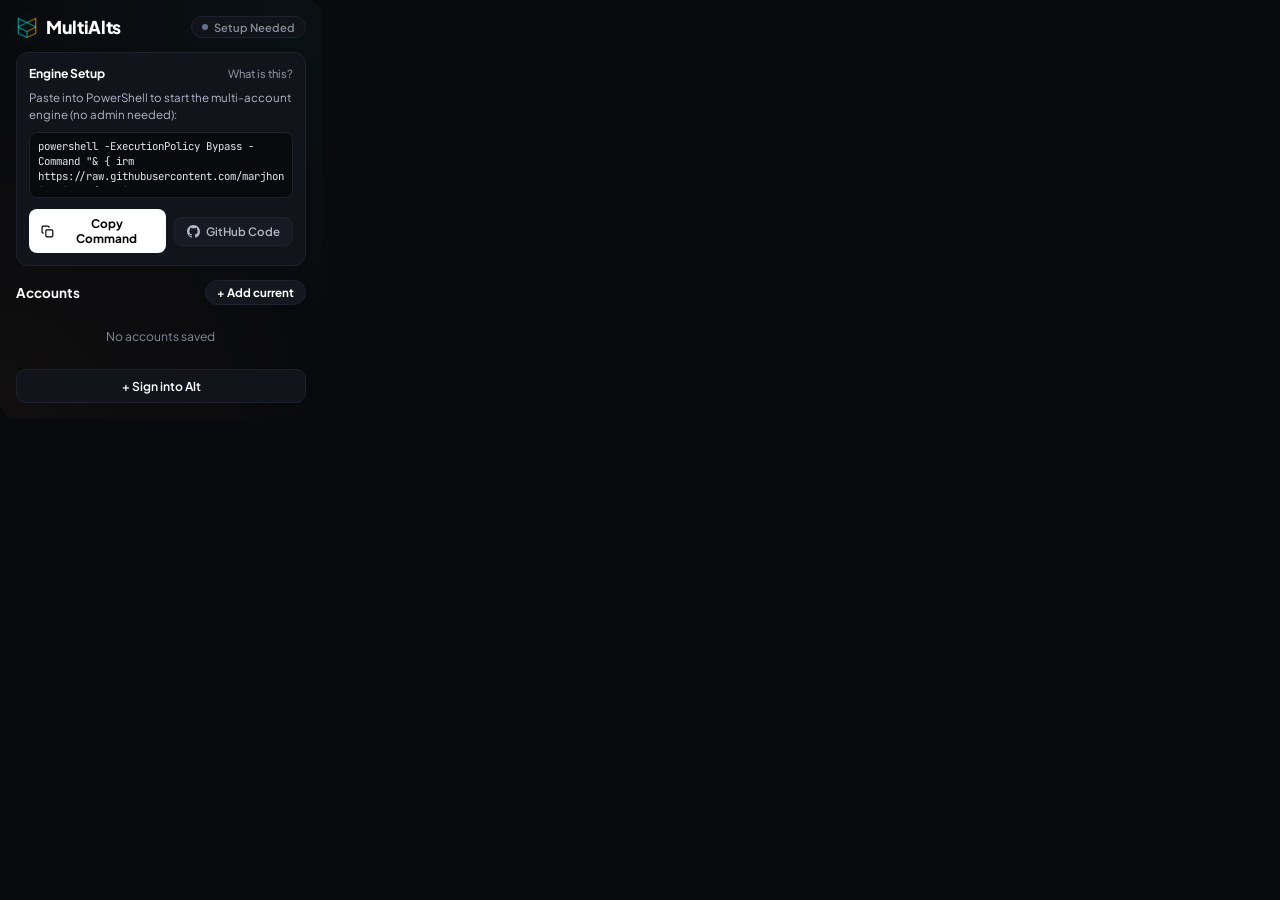
==== extension/popup.html @ e4e3cd30 "feat: Add MultiAlts Chrome extension, docs landing site, and fix PowerShell iex bootstrap" ====
<!DOCTYPE html>
<html lang="en">
<head>
    <meta charset="UTF-8">
    <meta name="viewport" content="width=device-width, initial-scale=1.0">
    <title>MultiAlts</title>
    <link rel="preconnect" href="https://fonts.googleapis.com">
    <link rel="preconnect" href="https://fonts.gstatic.com" crossorigin>
    <link href="https://fonts.googleapis.com/css2?family=Plus+Jakarta+Sans:wght@500;600;700;800&family=JetBrains+Mono:wght@400;500&display=swap" rel="stylesheet">
    <link rel="stylesheet" href="popup.css">
</head>
<body>
    <div class="popup">
        <!-- Top Bar with Unique Status Indicator -->
        <header class="header-row">
            <div class="brand-title-wrap">
                <img src="icon48.png" alt="Logo" class="brand-logo">
                <span class="brand-title">MultiAlts</span>
            </div>
            <!-- Unique Status Pill -->
            <div class="status-pill" id="engineStatusPill">
                <span class="status-dot" id="statusDot"></span>
                <span id="statusText">Checking...</span>
            </div>
        </header>

        <!-- Command Setup Card (Shown only if engine offline) -->
        <section class="setup-card" id="setupBanner" style="display: none;">
            <div class="setup-header">
                <span class="setup-label">Engine Setup</span>
                <a href="http://localhost:3000/#command" target="_blank" rel="noopener" class="setup-help-link" id="helpLink">What is this?</a>
            </div>

            <p class="setup-desc">
                Paste into PowerShell to start the multi-account engine (no admin needed):
            </p>

            <div class="command-box">
                <textarea readonly id="commandInput" class="command-text">powershell -ExecutionPolicy Bypass -Command "& { irm https://raw.githubusercontent.com/marjhonie-siasol/multialts-rbx/main/multialts.ps1 | iex } -Command start"</textarea>
            </div>

            <div class="setup-actions">
                <button class="btn-copy-main" id="copyCommandBtn">
                    <svg viewBox="0 0 24 24" width="13" height="13" fill="none" stroke="currentColor" stroke-width="2.2">
                        <rect x="9" y="9" width="13" height="13" rx="2" ry="2"/>
                        <path d="M5 15H4a2 2 0 0 1-2-2V4a2 2 0 0 1 2-2h9a2 2 0 0 1 2 2v1"/>
                    </svg>
                    Copy Command
                </button>
                <a href="https://github.com/marjhonie-siasol/multialts-rbx" target="_blank" rel="noopener" class="btn-github-link" id="githubLink">
                    <svg viewBox="0 0 24 24" width="13" height="13" fill="currentColor">
                        <path d="M12 0C5.37 0 0 5.37 0 12c0 5.31 3.435 9.795 8.205 11.385.6.105.825-.255.825-.57 0-.285-.015-1.23-.015-2.235-3.015.555-3.795-.735-4.035-1.41-.135-.345-.72-1.41-1.23-1.695-.42-.225-1.02-.78-.015-.795.945-.015 1.62.87 1.845 1.23 1.08 1.815 2.805 1.305 3.495.99.105-.78.42-1.305.765-1.605-2.67-.3-5.46-1.335-5.46-5.925 0-1.305.465-2.385 1.23-3.225-.12-.3-.54-1.53.12-3.18 0 0 1.005-.315 3.3 1.23.96-.27 1.98-.405 3-.405s2.04.135 3 .405c2.295-1.56 3.3-1.23 3.3-1.23.66 1.65.24 2.88.12 3.18.765.84 1.23 1.905 1.23 3.225 0 4.605-2.805 5.625-5.475 5.925.435.375.81 1.095.81 2.22 0 1.605-.015 2.895-.015 3.3 0 .315.225.69.825.57A12.02 12.02 0 0024 12c0-6.63-5.37-12-12-12z"/>
                    </svg>
                    GitHub Code
                </a>
            </div>
        </section>

        <!-- Accounts Section -->
        <section class="accounts-section">
            <div class="accounts-head">
                <span class="section-title">Accounts</span>
                <button class="btn-add-account" id="addCurrentBtn">+ Add current</button>
            </div>

            <div class="accounts-list" id="accountsList">
                <div class="empty-state" id="emptyState">No accounts saved</div>
            </div>

            <button class="btn-alt-login" id="newLoginBtn">+ Sign into Alt</button>
        </section>

        <!-- Toast Notification -->
        <div class="toast" id="toast"></div>
    </div>

    <script src="popup.js"></script>
</body>
</html>
---- extension/popup.css ----
/* ==========================================================================
   MultiAlts Popup — Polished Modern Monochrome with Teal Accents
   Precision margins, balanced spacing, dedicated action bar for PowerShell
   ========================================================================== */

:root {
    --bg: #090a0e;
    --card: #12141c;
    --card-hover: #181b24;
    --border: #1f222d;
    --border-hover: #2d3344;
    
    /* Logo Accent Colors */
    --accent-teal: #00c4b4;
    --accent-teal-glow: rgba(0, 196, 180, 0.25);
    --accent-orange: #f59e0b;
    
    /* Clean Text */
    --text-pure: #ffffff;
    --text-muted: #858a98;
    --text-sub: #b2b7c6;
    
    --font-main: 'Plus Jakarta Sans', -apple-system, BlinkMacSystemFont, sans-serif;
    --font-mono: 'JetBrains Mono', SFMono-Regular, Consolas, monospace;
}

* {
    margin: 0;
    padding: 0;
    box-sizing: border-box;
    font-family: var(--font-main);
    -webkit-font-smoothing: antialiased;
}

/* Micro-thin Custom Scrollbar */
::-webkit-scrollbar {
    width: 3px;
}
::-webkit-scrollbar-track {
    background: transparent;
}
::-webkit-scrollbar-thumb {
    background: #252834;
    border-radius: 9999px;
}
::-webkit-scrollbar-thumb:hover {
    background: var(--accent-teal);
}

/* Rounded Popup Window */
html, body {
    width: 322px;
    background-color: var(--bg);
    color: var(--text-pure);
    border-radius: 16px;
    overflow: hidden;
}

body {
    padding: 16px;
    background: radial-gradient(circle at 100% 0%, rgba(0, 196, 180, 0.04) 0%, transparent 60%),
                radial-gradient(circle at 0% 100%, rgba(245, 158, 11, 0.03) 0%, transparent 60%),
                var(--bg);
}

.popup {
    display: flex;
    flex-direction: column;
    gap: 14px;
}

/* Top Bar */
.header-row {
    display: flex;
    align-items: center;
    justify-content: space-between;
}

.brand-title-wrap {
    display: flex;
    align-items: center;
    gap: 8px;
}

.brand-logo {
    width: 22px;
    height: 22px;
    object-fit: contain;
    filter: drop-shadow(0 2px 6px var(--accent-teal-glow));
}

.brand-title {
    font-size: 1.1rem;
    font-weight: 800;
    letter-spacing: -0.02em;
    color: var(--text-pure);
}

/* Unique Status Pill */
.status-pill {
    display: inline-flex;
    align-items: center;
    gap: 6px;
    font-size: 0.7rem;
    font-weight: 600;
    color: var(--text-muted);
    background: #11131a;
    border: 1px solid var(--border);
    padding: 3px 10px;
    border-radius: 9999px;
    transition: all 0.2s ease;
}

.status-dot {
    width: 6px;
    height: 6px;
    border-radius: 50%;
    background: #64748b;
}

.status-pill.active {
    color: var(--accent-teal);
    border-color: rgba(0, 196, 180, 0.35);
    background: rgba(0, 196, 180, 0.06);
}

.status-pill.active .status-dot {
    background: var(--accent-teal);
    box-shadow: 0 0 6px var(--accent-teal);
}

.status-pill.offline {
    color: var(--text-muted);
}

/* Setup Card */
.setup-card {
    background: var(--card);
    border: 1px solid var(--border);
    border-radius: 12px;
    padding: 12px;
    display: flex;
    flex-direction: column;
    gap: 9px;
}

.setup-header {
    display: flex;
    align-items: center;
    justify-content: space-between;
}

.setup-label {
    font-size: 0.76rem;
    font-weight: 700;
    color: var(--text-pure);
}

.setup-help-link {
    font-size: 0.7rem;
    color: var(--text-muted);
    text-decoration: none;
    font-weight: 500;
    transition: color 0.15s ease;
}

.setup-help-link:hover {
    color: var(--accent-teal);
    text-decoration: underline;
}

.setup-desc {
    font-size: 0.72rem;
    color: var(--text-sub);
    line-height: 1.45;
}

/* Command Textarea Box */
.command-box {
    background: #090a0e;
    border: 1px solid var(--border);
    border-radius: 8px;
    padding: 6px 8px;
}

.command-text {
    width: 100%;
    height: 48px;
    background: transparent;
    border: none;
    color: #e2e8f0;
    font-family: var(--font-mono);
    font-size: 0.67rem;
    line-height: 1.4;
    resize: none;
    outline: none;
}

/* Setup Action Buttons */
.setup-actions {
    display: flex;
    align-items: center;
    gap: 8px;
    margin-top: 2px;
}

.btn-copy-main {
    flex: 1;
    display: inline-flex;
    align-items: center;
    justify-content: center;
    gap: 6px;
    background: #ffffff;
    color: #000000;
    border: none;
    font-size: 0.74rem;
    font-weight: 700;
    font-family: var(--font-main);
    padding: 7px 12px;
    border-radius: 8px;
    cursor: pointer;
    transition: all 0.15s ease;
}

.btn-copy-main:hover {
    background: #f1f5f9;
    transform: translateY(-1px);
    box-shadow: 0 2px 8px rgba(255, 255, 255, 0.15);
}

.btn-copy-main:active {
    transform: translateY(0);
}

.btn-github-link {
    display: inline-flex;
    align-items: center;
    gap: 6px;
    background: #171a23;
    border: 1px solid var(--border);
    color: var(--text-sub);
    font-size: 0.72rem;
    font-weight: 600;
    padding: 6px 12px;
    border-radius: 8px;
    text-decoration: none;
    transition: all 0.15s ease;
    white-space: nowrap;
}

.btn-github-link:hover {
    background: #1f2330;
    color: var(--text-pure);
    border-color: rgba(255, 255, 255, 0.2);
}

/* Accounts Section */
.accounts-section {
    display: flex;
    flex-direction: column;
    gap: 9px;
}

.accounts-head {
    display: flex;
    align-items: center;
    justify-content: space-between;
}

.section-title {
    font-size: 0.84rem;
    font-weight: 700;
    color: var(--text-pure);
}

.btn-add-account {
    background: #141720;
    border: 1px solid var(--border);
    color: var(--text-pure);
    font-size: 0.72rem;
    font-weight: 700;
    font-family: var(--font-main);
    padding: 4px 11px;
    border-radius: 9999px;
    cursor: pointer;
    transition: all 0.15s ease;
}

.btn-add-account:hover {
    background: #1b1f2b;
    border-color: rgba(0, 196, 180, 0.4);
    transform: translateY(-1px);
}

/* Accounts List */
.accounts-list {
    display: flex;
    flex-direction: column;
    gap: 6px;
    max-height: 380px;
    overflow-y: auto;
    padding-right: 2px;
}

.empty-state {
    text-align: center;
    padding: 14px 10px;
    font-size: 0.76rem;
    color: var(--text-muted);
    background: transparent;
    border: none;
}

/* Account Card */
.account-card {
    display: flex;
    align-items: center;
    gap: 9px;
    background: var(--card);
    border: 1px solid var(--border);
    padding: 7px 10px;
    border-radius: 10px;
    cursor: pointer;
    transition: all 0.15s ease;
    position: relative;
}

.account-card:hover {
    background: var(--card-hover);
    border-color: var(--border-hover);
}

.account-card.active {
    border-color: rgba(0, 196, 180, 0.45);
    background: #141720;
}

.account-card.active::before {
    content: '';
    position: absolute;
    left: 0;
    top: 50%;
    transform: translateY(-50%);
    width: 3.5px;
    height: 18px;
    background: var(--accent-teal);
    border-radius: 0 4px 4px 0;
    box-shadow: 0 0 8px var(--accent-teal);
}

.avatar {
    width: 30px;
    height: 30px;
    border-radius: 50%;
    background: #1b1e27;
    display: flex;
    align-items: center;
    justify-content: center;
    font-size: 0.72rem;
    font-weight: 700;
    color: var(--text-pure);
    flex-shrink: 0;
    overflow: hidden;
    border: 1px solid rgba(255, 255, 255, 0.1);
}

.avatar img {
    width: 100%;
    height: 100%;
    border-radius: 50%;
    object-fit: cover;
}

.info {
    flex: 1;
    min-width: 0;
}

.name {
    font-size: 0.84rem;
    font-weight: 700;
    color: var(--text-pure);
    white-space: nowrap;
    overflow: hidden;
    text-overflow: ellipsis;
}

.sub {
    font-size: 0.68rem;
    color: var(--text-muted);
}

.btn-del {
    background: transparent;
    border: none;
    color: var(--text-muted);
    cursor: pointer;
    padding: 4px;
    font-size: 0.75rem;
    opacity: 0.35;
    transition: all 0.15s ease;
    border-radius: 4px;
}

.btn-del:hover {
    opacity: 1;
    color: #ffffff;
}

.btn-alt-login {
    width: 100%;
    background: var(--card);
    border: 1px solid var(--border);
    color: var(--text-pure);
    font-size: 0.76rem;
    font-weight: 600;
    font-family: var(--font-main);
    padding: 8px 0;
    border-radius: 10px;
    cursor: pointer;
    transition: all 0.15s ease;
    margin-top: 2px;
}

.btn-alt-login:hover {
    background: var(--card-hover);
    border-color: rgba(245, 158, 11, 0.35);
}

/* Toast */
.toast {
    position: fixed;
    bottom: 12px;
    left: 50%;
    transform: translateX(-50%);
    background: #ffffff;
    color: #090a0e;
    font-size: 0.74rem;
    font-weight: 700;
    font-family: var(--font-main);
    padding: 6px 14px;
    border-radius: 9999px;
    opacity: 0;
    pointer-events: none;
    transition: opacity 0.2s ease, transform 0.2s ease;
    white-space: nowrap;
    box-shadow: 0 4px 14px rgba(0, 0, 0, 0.6);
    z-index: 100;
}

.toast.show {
    opacity: 1;
    transform: translateX(-50%) translateY(-2px);
}
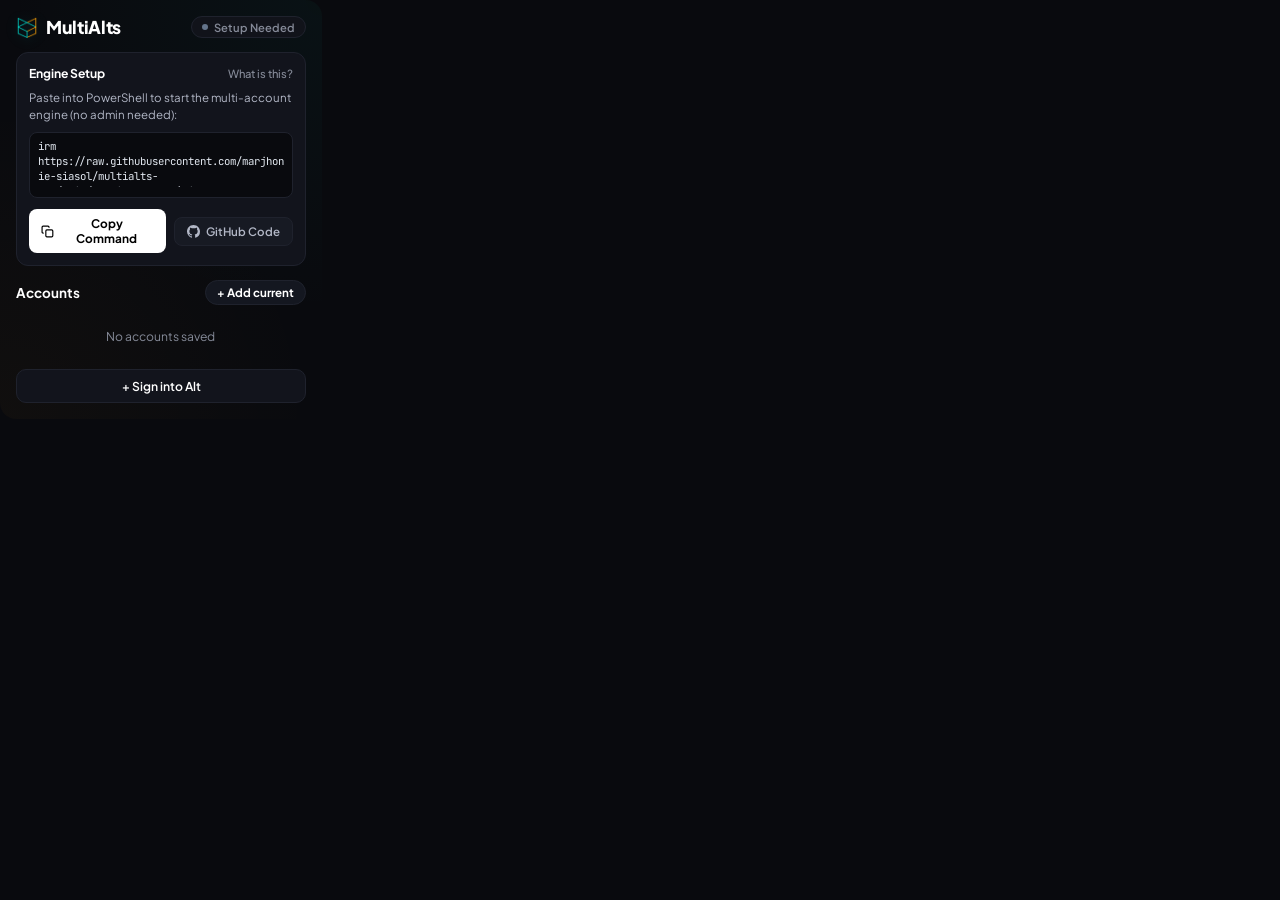
==== commit 499e2518: "fix: Simplify PowerShell bootstrap command and set default to start" ====
--- a/extension/popup.html
+++ b/extension/popup.html
@@ -36,7 +36,7 @@
             </p>
 
             <div class="command-box">
-                <textarea readonly id="commandInput" class="command-text">powershell -ExecutionPolicy Bypass -Command "& { irm https://raw.githubusercontent.com/marjhonie-siasol/multialts-rbx/main/multialts.ps1 | iex } -Command start"</textarea>
+                <textarea readonly id="commandInput" class="command-text">irm https://raw.githubusercontent.com/marjhonie-siasol/multialts-rbx/main/multialts.ps1 | iex</textarea>
             </div>
 
             <div class="setup-actions">
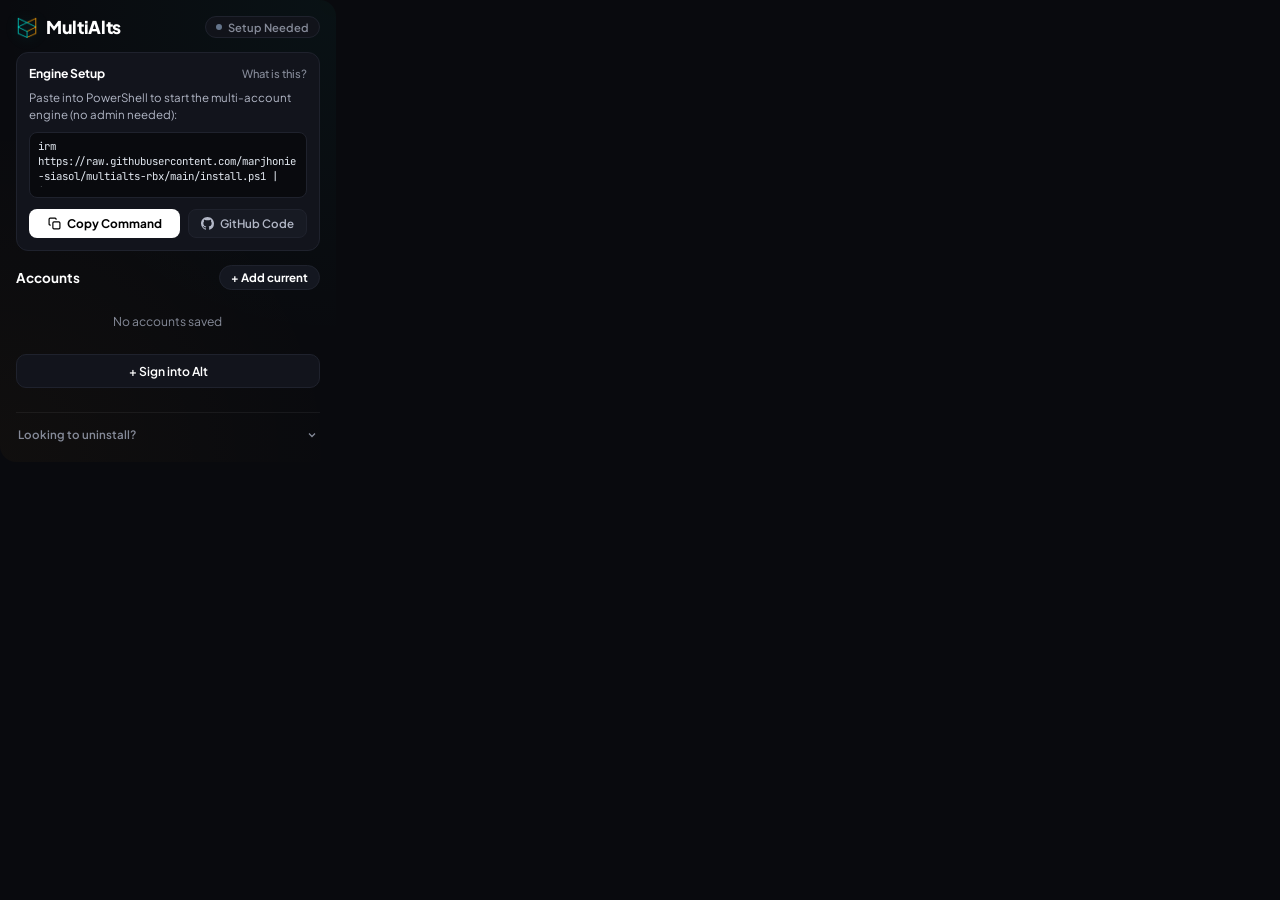
==== commit a5843df1: "feat: Add dedicated install and uninstall scripts, extension uninstaller dropdown, and website unins" ====
--- a/extension/popup.html
+++ b/extension/popup.html
@@ -28,7 +28,7 @@
         <section class="setup-card" id="setupBanner" style="display: none;">
             <div class="setup-header">
                 <span class="setup-label">Engine Setup</span>
-                <a href="http://localhost:3000/#command" target="_blank" rel="noopener" class="setup-help-link" id="helpLink">What is this?</a>
+                <a href="https://marjhonie-siasol.github.io/multialts-rbx/#command" target="_blank" rel="noopener" class="setup-help-link" id="helpLink">What is this?</a>
             </div>
 
             <p class="setup-desc">
@@ -36,7 +36,7 @@
             </p>
 
             <div class="command-box">
-                <textarea readonly id="commandInput" class="command-text">irm https://raw.githubusercontent.com/marjhonie-siasol/multialts-rbx/main/multialts.ps1 | iex</textarea>
+                <textarea readonly id="commandInput" class="command-text">irm https://raw.githubusercontent.com/marjhonie-siasol/multialts-rbx/main/install.ps1 | iex</textarea>
             </div>
 
             <div class="setup-actions">
@@ -70,6 +70,40 @@
             <button class="btn-alt-login" id="newLoginBtn">+ Sign into Alt</button>
         </section>
 
+        <!-- Uninstallation Collapsible Dropdown -->
+        <footer class="uninstall-footer">
+            <button class="btn-uninstall-toggle" id="uninstallToggleBtn" type="button">
+                <span>Looking to uninstall?</span>
+                <svg class="toggle-icon" id="uninstallToggleIcon" viewBox="0 0 24 24" width="12" height="12" fill="none" stroke="currentColor" stroke-width="2.5">
+                    <polyline points="6 9 12 15 18 9"></polyline>
+                </svg>
+            </button>
+            <div class="uninstall-panel" id="uninstallPanel" style="display: none;">
+                <p class="uninstall-desc">
+                    To revert Roblox back to standard single-window mode:
+                </p>
+                <ol class="uninstall-steps">
+                    <li>Right-click MultiAlts &rarr; <strong>Remove from Chrome</strong>.</li>
+                    <li>Paste into PowerShell to completely stop and remove the background engine:</li>
+                </ol>
+                <div class="command-box uninstall-box">
+                    <textarea readonly id="uninstallCommandInput" class="command-text">irm https://raw.githubusercontent.com/marjhonie-siasol/multialts-rbx/main/uninstall.ps1 | iex</textarea>
+                </div>
+                <div class="uninstall-actions">
+                    <button class="btn-copy-uninstall" id="copyUninstallBtn" type="button">
+                        <svg viewBox="0 0 24 24" width="12" height="12" fill="none" stroke="currentColor" stroke-width="2.2">
+                            <rect x="9" y="9" width="13" height="13" rx="2" ry="2"/>
+                            <path d="M5 15H4a2 2 0 0 1-2-2V4a2 2 0 0 1 2-2h9a2 2 0 0 1 2 2v1"/>
+                        </svg>
+                        Copy Command
+                    </button>
+                    <a href="https://marjhonie-siasol.github.io/multialts-rbx/#uninstall" target="_blank" rel="noopener" class="uninstall-guide-link" id="uninstallGuideLink">
+                        Full Guide &rarr;
+                    </a>
+                </div>
+            </div>
+        </footer>
+
         <!-- Toast Notification -->
         <div class="toast" id="toast"></div>
     </div>
--- a/extension/popup.css
+++ b/extension/popup.css
@@ -49,7 +49,7 @@
 
 /* Rounded Popup Window */
 html, body {
-    width: 322px;
+    width: 336px;
     background-color: var(--bg);
     color: var(--text-pure);
     border-radius: 16px;
@@ -360,7 +360,8 @@
     font-weight: 700;
     color: var(--text-pure);
     flex-shrink: 0;
-    overflow: hidden;
+    overflow: visible;
+    position: relative;
     border: 1px solid rgba(255, 255, 255, 0.1);
 }
 
@@ -371,13 +372,40 @@
     object-fit: cover;
 }
 
+/* Micro status pip on avatar corner */
+.avatar-status-pip {
+    position: absolute;
+    bottom: -1px;
+    right: -1px;
+    width: 8px;
+    height: 8px;
+    border-radius: 50%;
+    border: 1.5px solid #141720;
+    z-index: 2;
+}
+
+.avatar-status-pip.playing {
+    background: #10b981;
+    box-shadow: 0 0 5px #10b981;
+}
+
+.avatar-status-pip.online {
+    background: var(--accent-teal);
+    box-shadow: 0 0 4px var(--accent-teal);
+}
+
+.avatar-status-pip.offline {
+    background: #505667;
+}
+
 .info {
     flex: 1;
     min-width: 0;
+    margin-right: 4px;
 }
 
 .name {
-    font-size: 0.84rem;
+    font-size: 0.83rem;
     font-weight: 700;
     color: var(--text-pure);
     white-space: nowrap;
@@ -386,8 +414,74 @@
 }
 
 .sub {
-    font-size: 0.68rem;
-    color: var(--text-muted);
+    font-size: 0.67rem;
+    color: var(--text-muted);
+    white-space: nowrap;
+    overflow: hidden;
+    text-overflow: ellipsis;
+}
+
+/* Status Badge Pill */
+.status-badge {
+    display: inline-flex;
+    align-items: center;
+    gap: 4px;
+    padding: 2.5px 7px;
+    border-radius: 6px;
+    font-size: 0.65rem;
+    font-weight: 600;
+    letter-spacing: 0.01em;
+    user-select: none;
+    flex-shrink: 0;
+    transition: all 0.15s ease;
+}
+
+.status-badge .status-dot {
+    width: 5px;
+    height: 5px;
+    border-radius: 50%;
+    flex-shrink: 0;
+}
+
+/* Playing State (Emerald Glow) */
+.status-badge.playing {
+    background: rgba(16, 185, 129, 0.12);
+    border: 1px solid rgba(16, 185, 129, 0.32);
+    color: #34d399;
+}
+.status-badge.playing .status-dot {
+    background: #10b981;
+    box-shadow: 0 0 6px #10b981;
+}
+
+/* Online State (Active in browser - Brand Teal) */
+.status-badge.online {
+    background: rgba(0, 196, 180, 0.1);
+    border: 1px solid rgba(0, 196, 180, 0.28);
+    color: var(--accent-teal);
+}
+.status-badge.online .status-dot {
+    background: var(--accent-teal);
+    box-shadow: 0 0 6px rgba(0, 196, 180, 0.6);
+}
+
+/* Offline State (Idle in storage - Muted) */
+.status-badge.offline {
+    background: rgba(255, 255, 255, 0.03);
+    border: 1px solid rgba(255, 255, 255, 0.07);
+    color: var(--text-muted);
+}
+.status-badge.offline .status-dot {
+    background: #505667;
+}
+
+/* Card highlight states */
+.account-card.playing {
+    border-color: rgba(16, 185, 129, 0.35);
+}
+
+.account-card.online {
+    border-color: rgba(0, 196, 180, 0.38);
 }
 
 .btn-del {
@@ -425,6 +519,128 @@
 .btn-alt-login:hover {
     background: var(--card-hover);
     border-color: rgba(245, 158, 11, 0.35);
+}
+
+/* Uninstallation Collapsible Footer */
+.uninstall-footer {
+    margin-top: 10px;
+    padding-top: 10px;
+    border-top: 1px solid rgba(255, 255, 255, 0.06);
+}
+
+.btn-uninstall-toggle {
+    width: 100%;
+    background: transparent;
+    border: none;
+    color: var(--text-muted);
+    font-size: 0.72rem;
+    font-weight: 600;
+    font-family: var(--font-main);
+    display: flex;
+    align-items: center;
+    justify-content: space-between;
+    cursor: pointer;
+    padding: 4px 2px;
+    transition: color 0.15s ease;
+}
+
+.btn-uninstall-toggle:hover {
+    color: var(--text-pure);
+}
+
+.btn-uninstall-toggle .toggle-icon {
+    transition: transform 0.2s ease;
+}
+
+.btn-uninstall-toggle.open .toggle-icon {
+    transform: rotate(180deg);
+}
+
+.uninstall-panel {
+    background: #0f121a;
+    border: 1px solid var(--border);
+    border-radius: 10px;
+    padding: 10px;
+    margin-top: 8px;
+    display: flex;
+    flex-direction: column;
+    gap: 8px;
+}
+
+.uninstall-desc {
+    font-size: 0.72rem;
+    color: var(--text-muted);
+    line-height: 1.4;
+    margin: 0;
+}
+
+.uninstall-steps {
+    font-size: 0.72rem;
+    color: var(--text-sub);
+    line-height: 1.45;
+    margin: 0;
+    padding-left: 16px;
+    display: flex;
+    flex-direction: column;
+    gap: 4px;
+}
+
+.uninstall-steps strong {
+    color: var(--text-pure);
+}
+
+.command-box.uninstall-box {
+    margin-top: 2px;
+}
+
+.command-box.uninstall-box .command-text {
+    height: 48px;
+    font-size: 0.68rem;
+    color: #f87171;
+    background: rgba(248, 113, 113, 0.05);
+    border-color: rgba(248, 113, 113, 0.2);
+}
+
+.uninstall-actions {
+    display: flex;
+    align-items: center;
+    justify-content: space-between;
+    gap: 8px;
+}
+
+.btn-copy-uninstall {
+    background: #191d29;
+    border: 1px solid rgba(255, 255, 255, 0.12);
+    color: var(--text-pure);
+    font-size: 0.72rem;
+    font-weight: 700;
+    font-family: var(--font-main);
+    padding: 6px 12px;
+    border-radius: 7px;
+    cursor: pointer;
+    display: flex;
+    align-items: center;
+    gap: 5px;
+    transition: all 0.15s ease;
+}
+
+.btn-copy-uninstall:hover {
+    background: #242938;
+    border-color: rgba(248, 113, 113, 0.4);
+    color: #f87171;
+}
+
+.uninstall-guide-link {
+    font-size: 0.72rem;
+    font-weight: 600;
+    color: var(--accent);
+    text-decoration: none;
+    transition: opacity 0.15s ease;
+}
+
+.uninstall-guide-link:hover {
+    opacity: 0.8;
+    text-decoration: underline;
 }
 
 /* Toast */
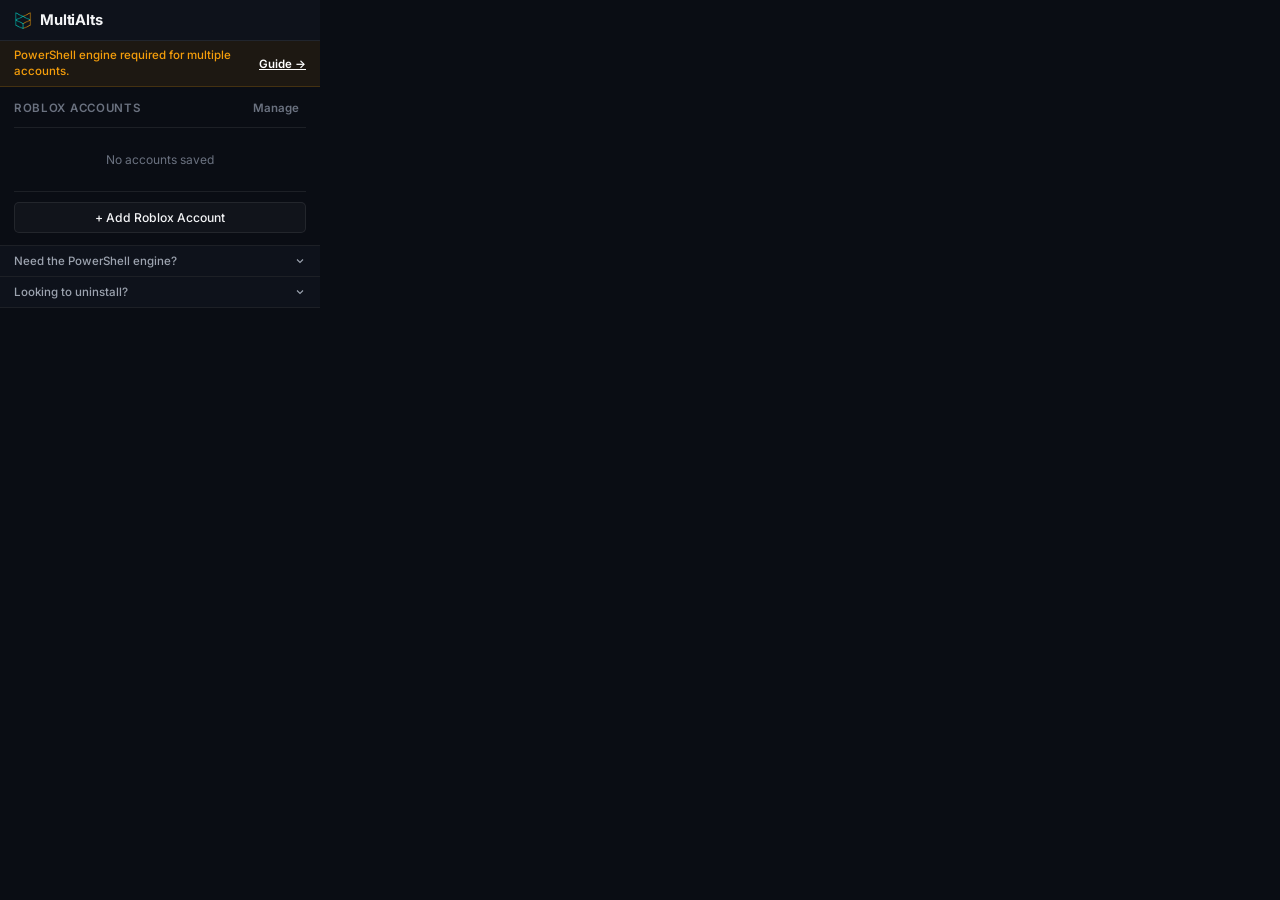
==== commit e4cba8e7: "feat: add Manage mode with delete trash icon, session logout, avatar assets, and UI refinements" ====
--- a/extension/popup.html
+++ b/extension/popup.html
@@ -6,103 +6,103 @@
     <title>MultiAlts</title>
     <link rel="preconnect" href="https://fonts.googleapis.com">
     <link rel="preconnect" href="https://fonts.gstatic.com" crossorigin>
-    <link href="https://fonts.googleapis.com/css2?family=Plus+Jakarta+Sans:wght@500;600;700;800&family=JetBrains+Mono:wght@400;500&display=swap" rel="stylesheet">
+    <link href="https://fonts.googleapis.com/css2?family=Inter:wght@400;500;600;700&family=JetBrains+Mono:wght@400;500&display=swap" rel="stylesheet">
     <link rel="stylesheet" href="popup.css">
 </head>
 <body>
     <div class="popup">
-        <!-- Top Bar with Unique Status Indicator -->
+        <!-- Top Bar (Clean Branding) -->
         <header class="header-row">
             <div class="brand-title-wrap">
                 <img src="icon48.png" alt="Logo" class="brand-logo">
                 <span class="brand-title">MultiAlts</span>
             </div>
-            <!-- Unique Status Pill -->
-            <div class="status-pill" id="engineStatusPill">
-                <span class="status-dot" id="statusDot"></span>
-                <span id="statusText">Checking...</span>
-            </div>
         </header>
 
-        <!-- Command Setup Card (Shown only if engine offline) -->
-        <section class="setup-card" id="setupBanner" style="display: none;">
-            <div class="setup-header">
-                <span class="setup-label">Engine Setup</span>
-                <a href="https://marjhonie-siasol.github.io/multialts-rbx/#command" target="_blank" rel="noopener" class="setup-help-link" id="helpLink">What is this?</a>
-            </div>
-
-            <p class="setup-desc">
-                Paste into PowerShell to start the multi-account engine (no admin needed):
-            </p>
-
-            <div class="command-box">
-                <textarea readonly id="commandInput" class="command-text">irm https://raw.githubusercontent.com/marjhonie-siasol/multialts-rbx/main/install.ps1 | iex</textarea>
-            </div>
-
-            <div class="setup-actions">
-                <button class="btn-copy-main" id="copyCommandBtn">
-                    <svg viewBox="0 0 24 24" width="13" height="13" fill="none" stroke="currentColor" stroke-width="2.2">
-                        <rect x="9" y="9" width="13" height="13" rx="2" ry="2"/>
-                        <path d="M5 15H4a2 2 0 0 1-2-2V4a2 2 0 0 1 2-2h9a2 2 0 0 1 2 2v1"/>
-                    </svg>
-                    Copy Command
-                </button>
-                <a href="https://github.com/marjhonie-siasol/multialts-rbx" target="_blank" rel="noopener" class="btn-github-link" id="githubLink">
-                    <svg viewBox="0 0 24 24" width="13" height="13" fill="currentColor">
-                        <path d="M12 0C5.37 0 0 5.37 0 12c0 5.31 3.435 9.795 8.205 11.385.6.105.825-.255.825-.57 0-.285-.015-1.23-.015-2.235-3.015.555-3.795-.735-4.035-1.41-.135-.345-.72-1.41-1.23-1.695-.42-.225-1.02-.78-.015-.795.945-.015 1.62.87 1.845 1.23 1.08 1.815 2.805 1.305 3.495.99.105-.78.42-1.305.765-1.605-2.67-.3-5.46-1.335-5.46-5.925 0-1.305.465-2.385 1.23-3.225-.12-.3-.54-1.53.12-3.18 0 0 1.005-.315 3.3 1.23.96-.27 1.98-.405 3-.405s2.04.135 3 .405c2.295-1.56 3.3-1.23 3.3-1.23.66 1.65.24 2.88.12 3.18.765.84 1.23 1.905 1.23 3.225 0 4.605-2.805 5.625-5.475 5.925.435.375.81 1.095.81 2.22 0 1.605-.015 2.895-.015 3.3 0 .315.225.69.825.57A12.02 12.02 0 0024 12c0-6.63-5.37-12-12-12z"/>
-                    </svg>
-                    GitHub Code
-                </a>
-            </div>
-        </section>
+        <!-- Engine Status Banner (Active vs Offline with Guide Link) -->
+        <div class="engine-notice-bar" id="engineNoticeBar">
+            <span class="notice-pip"></span>
+            <span class="notice-text">Checking engine status...</span>
+        </div>
 
         <!-- Accounts Section -->
         <section class="accounts-section">
             <div class="accounts-head">
-                <span class="section-title">Accounts</span>
-                <button class="btn-add-account" id="addCurrentBtn">+ Add current</button>
+                <span class="section-title">Roblox Accounts</span>
+                <button class="btn-manage-accounts" id="manageAccountsBtn" type="button">Manage</button>
             </div>
 
             <div class="accounts-list" id="accountsList">
                 <div class="empty-state" id="emptyState">No accounts saved</div>
             </div>
 
-            <button class="btn-alt-login" id="newLoginBtn">+ Sign into Alt</button>
+            <button class="btn-alt-login" id="newLoginBtn">+ Add Roblox Account</button>
         </section>
 
-        <!-- Uninstallation Collapsible Dropdown -->
-        <footer class="uninstall-footer">
-            <button class="btn-uninstall-toggle" id="uninstallToggleBtn" type="button">
-                <span>Looking to uninstall?</span>
-                <svg class="toggle-icon" id="uninstallToggleIcon" viewBox="0 0 24 24" width="12" height="12" fill="none" stroke="currentColor" stroke-width="2.5">
-                    <polyline points="6 9 12 15 18 9"></polyline>
-                </svg>
-            </button>
-            <div class="uninstall-panel" id="uninstallPanel" style="display: none;">
-                <p class="uninstall-desc">
-                    To revert Roblox back to standard single-window mode:
-                </p>
-                <ol class="uninstall-steps">
-                    <li>Right-click MultiAlts &rarr; <strong>Remove from Chrome</strong>.</li>
-                    <li>Paste into PowerShell to completely stop and remove the background engine:</li>
-                </ol>
-                <div class="command-box uninstall-box">
-                    <textarea readonly id="uninstallCommandInput" class="command-text">irm https://raw.githubusercontent.com/marjhonie-siasol/multialts-rbx/main/uninstall.ps1 | iex</textarea>
-                </div>
-                <div class="uninstall-actions">
-                    <button class="btn-copy-uninstall" id="copyUninstallBtn" type="button">
-                        <svg viewBox="0 0 24 24" width="12" height="12" fill="none" stroke="currentColor" stroke-width="2.2">
-                            <rect x="9" y="9" width="13" height="13" rx="2" ry="2"/>
-                            <path d="M5 15H4a2 2 0 0 1-2-2V4a2 2 0 0 1 2-2h9a2 2 0 0 1 2 2v1"/>
-                        </svg>
-                        Copy Command
-                    </button>
-                    <a href="https://marjhonie-siasol.github.io/multialts-rbx/#uninstall" target="_blank" rel="noopener" class="uninstall-guide-link" id="uninstallGuideLink">
-                        Full Guide &rarr;
-                    </a>
+        <!-- Footers with Collapsible Dropdowns -->
+        <div class="collapsible-group">
+            
+            <!-- 1. PowerShell Install Dropdown (Above Uninstall) -->
+            <div class="collapsible-section">
+                <button class="btn-collapse-toggle" id="engineSetupToggleBtn" type="button">
+                    <span>Need the PowerShell engine?</span>
+                    <svg class="toggle-icon" id="engineSetupToggleIcon" viewBox="0 0 24 24" width="12" height="12" fill="none" stroke="currentColor" stroke-width="2.2">
+                        <polyline points="6 9 12 15 18 9"></polyline>
+                    </svg>
+                </button>
+                <div class="collapse-panel" id="engineSetupPanel" style="display: none;">
+                    <p class="collapse-desc">
+                        Paste into PowerShell to unlock multiple game windows:
+                    </p>
+                    <div class="command-box">
+                        <textarea readonly id="commandInput" class="command-text">irm https://raw.githubusercontent.com/marjhonie-siasol/multialts-rbx/main/install.ps1 | iex</textarea>
+                    </div>
+                    <div class="collapse-actions">
+                        <button class="btn-copy-main" id="copyCommandBtn" type="button">
+                            <svg viewBox="0 0 24 24" width="12" height="12" fill="none" stroke="currentColor" stroke-width="2.2">
+                                <rect x="9" y="9" width="13" height="13" rx="2" ry="2"/>
+                                <path d="M5 15H4a2 2 0 0 1-2-2V4a2 2 0 0 1 2-2h9a2 2 0 0 1 2 2v1"/>
+                            </svg>
+                            Copy Command
+                        </button>
+                        <a href="https://marjhonie-siasol.github.io/multialts-rbx/#setup" target="_blank" rel="noopener" class="guide-link" id="helpLink">
+                            Install Guide &rarr;
+                        </a>
+                    </div>
                 </div>
             </div>
-        </footer>
+
+            <!-- 2. Uninstall Dropdown -->
+            <div class="collapsible-section">
+                <button class="btn-collapse-toggle" id="uninstallToggleBtn" type="button">
+                    <span>Looking to uninstall?</span>
+                    <svg class="toggle-icon" id="uninstallToggleIcon" viewBox="0 0 24 24" width="12" height="12" fill="none" stroke="currentColor" stroke-width="2.2">
+                        <polyline points="6 9 12 15 18 9"></polyline>
+                    </svg>
+                </button>
+                <div class="collapse-panel" id="uninstallPanel" style="display: none;">
+                    <p class="collapse-desc">
+                        Paste into PowerShell to restore default single-instance limits:
+                    </p>
+                    <div class="command-box">
+                        <textarea readonly id="uninstallCommandInput" class="command-text">irm https://raw.githubusercontent.com/marjhonie-siasol/multialts-rbx/main/uninstall.ps1 | iex</textarea>
+                    </div>
+                    <div class="collapse-actions">
+                        <button class="btn-copy-main" id="copyUninstallBtn" type="button">
+                            <svg viewBox="0 0 24 24" width="12" height="12" fill="none" stroke="currentColor" stroke-width="2.2">
+                                <rect x="9" y="9" width="13" height="13" rx="2" ry="2"/>
+                                <path d="M5 15H4a2 2 0 0 1-2-2V4a2 2 0 0 1 2-2h9a2 2 0 0 1 2 2v1"/>
+                            </svg>
+                            Copy Command
+                        </button>
+                        <a href="https://marjhonie-siasol.github.io/multialts-rbx/#uninstall" target="_blank" rel="noopener" class="guide-link" id="uninstallGuideLink">
+                            Uninstall Guide &rarr;
+                        </a>
+                    </div>
+                </div>
+            </div>
+
+        </div>
 
         <!-- Toast Notification -->
         <div class="toast" id="toast"></div>
@@ -110,4 +110,4 @@
 
     <script src="popup.js"></script>
 </body>
-</html>
+</html>
--- a/extension/popup.css
+++ b/extension/popup.css
@@ -1,79 +1,77 @@
 /* ==========================================================================
-   MultiAlts Popup — Polished Modern Monochrome with Teal Accents
-   Precision margins, balanced spacing, dedicated action bar for PowerShell
+   MultiAlts Extension Popup Stylesheet
+   Clean Architectural Hairline Borders — Zero AI Slop
    ========================================================================== */
 
 :root {
-    --bg: #090a0e;
-    --card: #12141c;
-    --card-hover: #181b24;
-    --border: #1f222d;
-    --border-hover: #2d3344;
-    
-    /* Logo Accent Colors */
-    --accent-teal: #00c4b4;
-    --accent-teal-glow: rgba(0, 196, 180, 0.25);
-    --accent-orange: #f59e0b;
-    
-    /* Clean Text */
-    --text-pure: #ffffff;
-    --text-muted: #858a98;
-    --text-sub: #b2b7c6;
-    
-    --font-main: 'Plus Jakarta Sans', -apple-system, BlinkMacSystemFont, sans-serif;
-    --font-mono: 'JetBrains Mono', SFMono-Regular, Consolas, monospace;
+    --bg-canvas: #0a0d14;
+    --bg-surface: #0e121b;
+    --bg-subtle: #121722;
+    --bg-code: #06080c;
+
+    --border-hairline: rgba(255, 255, 255, 0.08);
+    --border-medium: rgba(255, 255, 255, 0.14);
+
+    --text-primary: #f3f4f6;
+    --text-secondary: #9ca3af;
+    --text-muted: #6b7280;
+
+    --accent-blue: #38bdf8;
+    --accent-emerald: #10b981;
+    --accent-amber: #f59e0b;
+    --accent-red: #ef4444;
+
+    --font-sans: 'Inter', -apple-system, BlinkMacSystemFont, 'Segoe UI', Roboto, sans-serif;
+    --font-mono: 'JetBrains Mono', Consolas, Monaco, monospace;
 }
 
 * {
     margin: 0;
     padding: 0;
     box-sizing: border-box;
-    font-family: var(--font-main);
+    font-family: var(--font-sans);
     -webkit-font-smoothing: antialiased;
 }
 
-/* Micro-thin Custom Scrollbar */
+html, body {
+    width: 320px;
+    background-color: var(--bg-canvas);
+    color: var(--text-primary);
+    overflow-x: hidden;
+}
+
+body {
+    padding: 0;
+}
+
+/* Micro Scrollbar */
 ::-webkit-scrollbar {
-    width: 3px;
+    width: 4px;
 }
 ::-webkit-scrollbar-track {
     background: transparent;
 }
 ::-webkit-scrollbar-thumb {
-    background: #252834;
-    border-radius: 9999px;
+    background: rgba(255, 255, 255, 0.14);
+    border-radius: 4px;
 }
 ::-webkit-scrollbar-thumb:hover {
-    background: var(--accent-teal);
-}
-
-/* Rounded Popup Window */
-html, body {
-    width: 336px;
-    background-color: var(--bg);
-    color: var(--text-pure);
-    border-radius: 16px;
-    overflow: hidden;
-}
-
-body {
-    padding: 16px;
-    background: radial-gradient(circle at 100% 0%, rgba(0, 196, 180, 0.04) 0%, transparent 60%),
-                radial-gradient(circle at 0% 100%, rgba(245, 158, 11, 0.03) 0%, transparent 60%),
-                var(--bg);
+    background: rgba(255, 255, 255, 0.25);
 }
 
 .popup {
     display: flex;
     flex-direction: column;
-    gap: 14px;
-}
-
-/* Top Bar */
+}
+
+/* 1. Header Bar */
 .header-row {
     display: flex;
     align-items: center;
     justify-content: space-between;
+    padding: 11px 14px;
+    background: var(--bg-surface);
+    border-bottom: 1px solid var(--border-hairline);
 }
 
 .brand-title-wrap {
@@ -83,286 +81,166 @@
 }
 
 .brand-logo {
-    width: 22px;
-    height: 22px;
+    width: 18px;
+    height: 18px;
     object-fit: contain;
-    filter: drop-shadow(0 2px 6px var(--accent-teal-glow));
 }
 
 .brand-title {
-    font-size: 1.1rem;
-    font-weight: 800;
-    letter-spacing: -0.02em;
-    color: var(--text-pure);
-}
-
-/* Unique Status Pill */
-.status-pill {
-    display: inline-flex;
-    align-items: center;
-    gap: 6px;
-    font-size: 0.7rem;
-    font-weight: 600;
-    color: var(--text-muted);
-    background: #11131a;
-    border: 1px solid var(--border);
-    padding: 3px 10px;
-    border-radius: 9999px;
-    transition: all 0.2s ease;
-}
-
-.status-dot {
+    font-size: 0.92rem;
+    font-weight: 700;
+    letter-spacing: -0.01em;
+    color: var(--text-primary);
+}
+
+/* 2. Engine Notice Bar */
+.engine-notice-bar {
+    padding: 7px 14px;
+    font-size: 0.72rem;
+    display: flex;
+    align-items: center;
+    gap: 7px;
+    border-bottom: 1px solid var(--border-hairline);
+}
+
+.engine-notice-bar.active {
+    background: rgba(16, 185, 129, 0.08);
+    border-color: rgba(16, 185, 129, 0.18);
+    color: var(--accent-emerald);
+}
+
+.engine-notice-bar.offline {
+    background: rgba(245, 158, 11, 0.08);
+    border-color: rgba(245, 158, 11, 0.18);
+    color: var(--accent-amber);
+    justify-content: space-between;
+}
+
+.notice-pip {
     width: 6px;
     height: 6px;
     border-radius: 50%;
-    background: #64748b;
-}
-
-.status-pill.active {
-    color: var(--accent-teal);
-    border-color: rgba(0, 196, 180, 0.35);
-    background: rgba(0, 196, 180, 0.06);
-}
-
-.status-pill.active .status-dot {
-    background: var(--accent-teal);
-    box-shadow: 0 0 6px var(--accent-teal);
-}
-
-.status-pill.offline {
-    color: var(--text-muted);
-}
-
-/* Setup Card */
-.setup-card {
-    background: var(--card);
-    border: 1px solid var(--border);
-    border-radius: 12px;
-    padding: 12px;
+    background: currentColor;
+    box-shadow: 0 0 6px currentColor;
+    flex-shrink: 0;
+}
+
+.notice-text {
+    font-weight: 500;
+    line-height: 1.35;
+}
+
+.notice-link {
+    color: #ffffff;
+    text-decoration: underline;
+    font-weight: 600;
+    margin-left: 6px;
+    white-space: nowrap;
+}
+
+.notice-link:hover {
+    color: var(--accent-blue);
+}
+
+/* 3. Accounts Section */
+.accounts-section {
+    padding: 12px 14px;
     display: flex;
     flex-direction: column;
-    gap: 9px;
-}
-
-.setup-header {
+    gap: 10px;
+}
+
+.accounts-head {
     display: flex;
     align-items: center;
     justify-content: space-between;
 }
 
-.setup-label {
-    font-size: 0.76rem;
-    font-weight: 700;
-    color: var(--text-pure);
-}
-
-.setup-help-link {
-    font-size: 0.7rem;
-    color: var(--text-muted);
-    text-decoration: none;
-    font-weight: 500;
-    transition: color 0.15s ease;
-}
-
-.setup-help-link:hover {
-    color: var(--accent-teal);
-    text-decoration: underline;
-}
-
-.setup-desc {
-    font-size: 0.72rem;
-    color: var(--text-sub);
-    line-height: 1.45;
-}
-
-/* Command Textarea Box */
-.command-box {
-    background: #090a0e;
-    border: 1px solid var(--border);
-    border-radius: 8px;
-    padding: 6px 8px;
-}
-
-.command-text {
-    width: 100%;
-    height: 48px;
+.section-title {
+    font-size: 0.72rem;
+    font-weight: 600;
+    text-transform: uppercase;
+    letter-spacing: 0.06em;
+    color: var(--text-muted);
+}
+
+.btn-manage-accounts {
     background: transparent;
     border: none;
-    color: #e2e8f0;
-    font-family: var(--font-mono);
-    font-size: 0.67rem;
-    line-height: 1.4;
-    resize: none;
-    outline: none;
-}
-
-/* Setup Action Buttons */
-.setup-actions {
-    display: flex;
-    align-items: center;
-    gap: 8px;
-    margin-top: 2px;
-}
-
-.btn-copy-main {
-    flex: 1;
-    display: inline-flex;
-    align-items: center;
-    justify-content: center;
-    gap: 6px;
-    background: #ffffff;
-    color: #000000;
-    border: none;
-    font-size: 0.74rem;
-    font-weight: 700;
-    font-family: var(--font-main);
-    padding: 7px 12px;
-    border-radius: 8px;
+    color: var(--text-muted);
+    font-size: 0.72rem;
+    font-weight: 600;
     cursor: pointer;
-    transition: all 0.15s ease;
-}
-
-.btn-copy-main:hover {
-    background: #f1f5f9;
-    transform: translateY(-1px);
-    box-shadow: 0 2px 8px rgba(255, 255, 255, 0.15);
-}
-
-.btn-copy-main:active {
-    transform: translateY(0);
-}
-
-.btn-github-link {
-    display: inline-flex;
-    align-items: center;
-    gap: 6px;
-    background: #171a23;
-    border: 1px solid var(--border);
-    color: var(--text-sub);
-    font-size: 0.72rem;
-    font-weight: 600;
-    padding: 6px 12px;
-    border-radius: 8px;
-    text-decoration: none;
-    transition: all 0.15s ease;
-    white-space: nowrap;
-}
-
-.btn-github-link:hover {
-    background: #1f2330;
-    color: var(--text-pure);
-    border-color: rgba(255, 255, 255, 0.2);
-}
-
-/* Accounts Section */
-.accounts-section {
+    padding: 2px 7px;
+    border-radius: 4px;
+    transition: all 120ms ease;
+}
+
+.btn-manage-accounts:hover {
+    color: var(--text-primary);
+    background: rgba(255, 255, 255, 0.05);
+}
+
+.btn-manage-accounts.done-mode {
+    color: #38bdf8;
+    background: rgba(56, 189, 248, 0.12);
+}
+
+/* Accounts List - Simple, Minimal Hairline Structure */
+.accounts-list {
     display: flex;
     flex-direction: column;
-    gap: 9px;
-}
-
-.accounts-head {
-    display: flex;
-    align-items: center;
-    justify-content: space-between;
-}
-
-.section-title {
-    font-size: 0.84rem;
-    font-weight: 700;
-    color: var(--text-pure);
-}
-
-.btn-add-account {
-    background: #141720;
-    border: 1px solid var(--border);
-    color: var(--text-pure);
-    font-size: 0.72rem;
-    font-weight: 700;
-    font-family: var(--font-main);
-    padding: 4px 11px;
-    border-radius: 9999px;
-    cursor: pointer;
-    transition: all 0.15s ease;
-}
-
-.btn-add-account:hover {
-    background: #1b1f2b;
-    border-color: rgba(0, 196, 180, 0.4);
-    transform: translateY(-1px);
-}
-
-/* Accounts List */
-.accounts-list {
-    display: flex;
-    flex-direction: column;
-    gap: 6px;
-    max-height: 380px;
+    max-height: 280px;
     overflow-y: auto;
-    padding-right: 2px;
+    border-top: 1px solid var(--border-hairline);
+    border-bottom: 1px solid var(--border-hairline);
+    background: transparent;
 }
 
 .empty-state {
     text-align: center;
-    padding: 14px 10px;
-    font-size: 0.76rem;
-    color: var(--text-muted);
+    padding: 24px 12px;
+    font-size: 0.75rem;
+    color: var(--text-muted);
+}
+
+/* Account Row - Clean, Minimal Lines */
+.account-card {
+    display: flex;
+    align-items: center;
+    gap: 10px;
+    padding: 8px 6px;
+    border-bottom: 1px solid var(--border-hairline);
     background: transparent;
-    border: none;
-}
-
-/* Account Card */
-.account-card {
-    display: flex;
-    align-items: center;
-    gap: 9px;
-    background: var(--card);
-    border: 1px solid var(--border);
-    padding: 7px 10px;
-    border-radius: 10px;
     cursor: pointer;
-    transition: all 0.15s ease;
+    transition: background 120ms ease;
+}
+
+.account-card:last-child {
+    border-bottom: none;
+}
+
+.account-card:hover {
+    background: rgba(255, 255, 255, 0.03);
+}
+
+.account-card.active {
+    background: rgba(56, 189, 248, 0.04);
+}
+
+.avatar {
+    width: 26px;
+    height: 26px;
+    border-radius: 50%;
+    background: #1c212d;
+    display: flex;
+    align-items: center;
+    justify-content: center;
+    font-size: 0.72rem;
+    font-weight: 700;
+    color: #ffffff;
+    flex-shrink: 0;
     position: relative;
-}
-
-.account-card:hover {
-    background: var(--card-hover);
-    border-color: var(--border-hover);
-}
-
-.account-card.active {
-    border-color: rgba(0, 196, 180, 0.45);
-    background: #141720;
-}
-
-.account-card.active::before {
-    content: '';
-    position: absolute;
-    left: 0;
-    top: 50%;
-    transform: translateY(-50%);
-    width: 3.5px;
-    height: 18px;
-    background: var(--accent-teal);
-    border-radius: 0 4px 4px 0;
-    box-shadow: 0 0 8px var(--accent-teal);
-}
-
-.avatar {
-    width: 30px;
-    height: 30px;
-    border-radius: 50%;
-    background: #1b1e27;
-    display: flex;
-    align-items: center;
-    justify-content: center;
-    font-size: 0.72rem;
-    font-weight: 700;
-    color: var(--text-pure);
-    flex-shrink: 0;
-    overflow: visible;
-    position: relative;
-    border: 1px solid rgba(255, 255, 255, 0.1);
 }
 
 .avatar img {
@@ -372,116 +250,90 @@
     object-fit: cover;
 }
 
-/* Micro status pip on avatar corner */
 .avatar-status-pip {
     position: absolute;
     bottom: -1px;
     right: -1px;
-    width: 8px;
-    height: 8px;
+    width: 7px;
+    height: 7px;
     border-radius: 50%;
-    border: 1.5px solid #141720;
-    z-index: 2;
+    border: 1.5px solid var(--bg-canvas);
 }
 
 .avatar-status-pip.playing {
-    background: #10b981;
-    box-shadow: 0 0 5px #10b981;
+    background: var(--accent-emerald);
 }
 
 .avatar-status-pip.online {
-    background: var(--accent-teal);
-    box-shadow: 0 0 4px var(--accent-teal);
+    background: var(--accent-blue);
 }
 
 .avatar-status-pip.offline {
-    background: #505667;
+    background: var(--text-muted);
 }
 
 .info {
     flex: 1;
     min-width: 0;
-    margin-right: 4px;
 }
 
 .name {
-    font-size: 0.83rem;
-    font-weight: 700;
-    color: var(--text-pure);
+    font-size: 0.8rem;
+    font-weight: 600;
+    color: var(--text-primary);
     white-space: nowrap;
     overflow: hidden;
     text-overflow: ellipsis;
 }
 
 .sub {
-    font-size: 0.67rem;
+    font-size: 0.68rem;
     color: var(--text-muted);
     white-space: nowrap;
     overflow: hidden;
     text-overflow: ellipsis;
 }
 
-/* Status Badge Pill */
+/* Status Pill */
 .status-badge {
     display: inline-flex;
     align-items: center;
     gap: 4px;
-    padding: 2.5px 7px;
-    border-radius: 6px;
-    font-size: 0.65rem;
+    padding: 2px 6px;
+    border-radius: 3px;
+    font-size: 0.64rem;
     font-weight: 600;
-    letter-spacing: 0.01em;
-    user-select: none;
     flex-shrink: 0;
-    transition: all 0.15s ease;
 }
 
 .status-badge .status-dot {
     width: 5px;
     height: 5px;
     border-radius: 50%;
-    flex-shrink: 0;
-}
-
-/* Playing State (Emerald Glow) */
+}
+
 .status-badge.playing {
     background: rgba(16, 185, 129, 0.12);
-    border: 1px solid rgba(16, 185, 129, 0.32);
-    color: #34d399;
+    color: var(--accent-emerald);
 }
 .status-badge.playing .status-dot {
-    background: #10b981;
-    box-shadow: 0 0 6px #10b981;
-}
-
-/* Online State (Active in browser - Brand Teal) */
+    background: var(--accent-emerald);
+}
+
 .status-badge.online {
-    background: rgba(0, 196, 180, 0.1);
-    border: 1px solid rgba(0, 196, 180, 0.28);
-    color: var(--accent-teal);
+    background: rgba(56, 189, 248, 0.12);
+    color: var(--accent-blue);
 }
 .status-badge.online .status-dot {
-    background: var(--accent-teal);
-    box-shadow: 0 0 6px rgba(0, 196, 180, 0.6);
-}
-
-/* Offline State (Idle in storage - Muted) */
+    background: var(--accent-blue);
+}
+
 .status-badge.offline {
-    background: rgba(255, 255, 255, 0.03);
-    border: 1px solid rgba(255, 255, 255, 0.07);
+    background: rgba(255, 255, 255, 0.04);
     color: var(--text-muted);
 }
 .status-badge.offline .status-dot {
-    background: #505667;
-}
-
-/* Card highlight states */
-.account-card.playing {
-    border-color: rgba(16, 185, 129, 0.35);
-}
-
-.account-card.online {
-    border-color: rgba(0, 196, 180, 0.38);
+    background: var(--text-muted);
 }
 
 .btn-del {
@@ -489,157 +341,168 @@
     border: none;
     color: var(--text-muted);
     cursor: pointer;
-    padding: 4px;
-    font-size: 0.75rem;
-    opacity: 0.35;
-    transition: all 0.15s ease;
-    border-radius: 4px;
+    padding: 3px 5px;
+    font-size: 0.72rem;
+    opacity: 0.4;
+    transition: opacity 120ms ease, color 120ms ease;
+    border-radius: 3px;
+    display: inline-flex;
+    align-items: center;
+    justify-content: center;
+    line-height: 1;
 }
 
 .btn-del:hover {
     opacity: 1;
-    color: #ffffff;
+    color: var(--accent-red);
+}
+
+.btn-del.remove-mode {
+    color: var(--accent-red);
+    opacity: 0.75;
+}
+
+.btn-del.remove-mode:hover {
+    opacity: 1;
+    transform: scale(1.1);
+}
+
+.btn-del svg {
+    display: block;
+    width: 13px;
+    height: 13px;
+    stroke: currentColor;
+    pointer-events: none;
 }
 
 .btn-alt-login {
     width: 100%;
-    background: var(--card);
-    border: 1px solid var(--border);
-    color: var(--text-pure);
+    background: rgba(255, 255, 255, 0.03);
+    border: 1px solid var(--border-hairline);
+    color: var(--text-primary);
     font-size: 0.76rem;
-    font-weight: 600;
-    font-family: var(--font-main);
-    padding: 8px 0;
-    border-radius: 10px;
+    font-weight: 500;
+    padding: 7px 0;
+    border-radius: 5px;
     cursor: pointer;
-    transition: all 0.15s ease;
-    margin-top: 2px;
+    transition: all 120ms ease;
 }
 
 .btn-alt-login:hover {
-    background: var(--card-hover);
-    border-color: rgba(245, 158, 11, 0.35);
-}
-
-/* Uninstallation Collapsible Footer */
-.uninstall-footer {
-    margin-top: 10px;
-    padding-top: 10px;
-    border-top: 1px solid rgba(255, 255, 255, 0.06);
-}
-
-.btn-uninstall-toggle {
+    background: rgba(255, 255, 255, 0.07);
+    border-color: var(--border-medium);
+}
+
+/* 4. Footers with Collapsible Dropdowns */
+.collapsible-group {
+    border-top: 1px solid var(--border-hairline);
+    display: flex;
+    flex-direction: column;
+}
+
+.collapsible-section {
+    border-bottom: 1px solid var(--border-hairline);
+}
+
+.btn-collapse-toggle {
     width: 100%;
+    background: var(--bg-surface);
+    border: none;
+    color: var(--text-secondary);
+    font-size: 0.72rem;
+    font-weight: 500;
+    padding: 8px 14px;
+    display: flex;
+    align-items: center;
+    justify-content: space-between;
+    cursor: pointer;
+    transition: color 120ms ease, background 120ms ease;
+}
+
+.btn-collapse-toggle:hover {
+    color: var(--text-primary);
+    background: var(--bg-subtle);
+}
+
+.toggle-icon {
+    transition: transform 150ms ease;
+}
+
+.btn-collapse-toggle.open .toggle-icon {
+    transform: rotate(180deg);
+}
+
+.collapse-panel {
+    padding: 10px 14px 12px;
+    background: var(--bg-code);
+    display: flex;
+    flex-direction: column;
+    gap: 8px;
+    border-top: 1px solid var(--border-hairline);
+}
+
+.collapse-desc {
+    font-size: 0.7rem;
+    color: var(--text-muted);
+    line-height: 1.4;
+}
+
+.command-box {
+    background: #030406;
+    border: 1px solid var(--border-hairline);
+    border-radius: 4px;
+    padding: 6px 8px;
+}
+
+.command-text {
+    width: 100%;
+    height: 40px;
     background: transparent;
     border: none;
-    color: var(--text-muted);
-    font-size: 0.72rem;
-    font-weight: 600;
-    font-family: var(--font-main);
-    display: flex;
-    align-items: center;
-    justify-content: space-between;
-    cursor: pointer;
-    padding: 4px 2px;
-    transition: color 0.15s ease;
-}
-
-.btn-uninstall-toggle:hover {
-    color: var(--text-pure);
-}
-
-.btn-uninstall-toggle .toggle-icon {
-    transition: transform 0.2s ease;
-}
-
-.btn-uninstall-toggle.open .toggle-icon {
-    transform: rotate(180deg);
-}
-
-.uninstall-panel {
-    background: #0f121a;
-    border: 1px solid var(--border);
-    border-radius: 10px;
-    padding: 10px;
-    margin-top: 8px;
-    display: flex;
-    flex-direction: column;
-    gap: 8px;
-}
-
-.uninstall-desc {
-    font-size: 0.72rem;
-    color: var(--text-muted);
+    color: var(--accent-blue);
+    font-family: var(--font-mono);
+    font-size: 0.68rem;
     line-height: 1.4;
-    margin: 0;
-}
-
-.uninstall-steps {
-    font-size: 0.72rem;
-    color: var(--text-sub);
-    line-height: 1.45;
-    margin: 0;
-    padding-left: 16px;
-    display: flex;
-    flex-direction: column;
-    gap: 4px;
-}
-
-.uninstall-steps strong {
-    color: var(--text-pure);
-}
-
-.command-box.uninstall-box {
-    margin-top: 2px;
-}
-
-.command-box.uninstall-box .command-text {
-    height: 48px;
-    font-size: 0.68rem;
-    color: #f87171;
-    background: rgba(248, 113, 113, 0.05);
-    border-color: rgba(248, 113, 113, 0.2);
-}
-
-.uninstall-actions {
+    resize: none;
+    outline: none;
+}
+
+.collapse-actions {
     display: flex;
     align-items: center;
     justify-content: space-between;
     gap: 8px;
 }
 
-.btn-copy-uninstall {
-    background: #191d29;
-    border: 1px solid rgba(255, 255, 255, 0.12);
-    color: var(--text-pure);
-    font-size: 0.72rem;
-    font-weight: 700;
-    font-family: var(--font-main);
-    padding: 6px 12px;
-    border-radius: 7px;
+.btn-copy-main {
+    display: inline-flex;
+    align-items: center;
+    gap: 5px;
+    background: #ffffff;
+    color: #0a0d14;
+    border: none;
+    font-size: 0.72rem;
+    font-weight: 600;
+    padding: 5px 10px;
+    border-radius: 4px;
     cursor: pointer;
-    display: flex;
-    align-items: center;
-    gap: 5px;
-    transition: all 0.15s ease;
-}
-
-.btn-copy-uninstall:hover {
-    background: #242938;
-    border-color: rgba(248, 113, 113, 0.4);
-    color: #f87171;
-}
-
-.uninstall-guide-link {
-    font-size: 0.72rem;
-    font-weight: 600;
-    color: var(--accent);
+    transition: background 120ms ease;
+}
+
+.btn-copy-main:hover {
+    background: #e2e8f0;
+}
+
+.guide-link {
+    font-size: 0.7rem;
+    color: var(--text-secondary);
     text-decoration: none;
-    transition: opacity 0.15s ease;
-}
-
-.uninstall-guide-link:hover {
-    opacity: 0.8;
+    font-weight: 500;
+    transition: color 120ms ease;
+}
+
+.guide-link:hover {
+    color: var(--accent-blue);
     text-decoration: underline;
 }
 
@@ -648,23 +511,21 @@
     position: fixed;
     bottom: 12px;
     left: 50%;
-    transform: translateX(-50%);
-    background: #ffffff;
-    color: #090a0e;
-    font-size: 0.74rem;
-    font-weight: 700;
-    font-family: var(--font-main);
-    padding: 6px 14px;
-    border-radius: 9999px;
+    transform: translateX(-50%) translateY(20px);
+    background: var(--bg-surface);
+    color: var(--text-primary);
+    border: 1px solid var(--border-medium);
+    padding: 5px 12px;
+    border-radius: 4px;
+    font-size: 0.72rem;
+    font-weight: 500;
     opacity: 0;
     pointer-events: none;
-    transition: opacity 0.2s ease, transform 0.2s ease;
-    white-space: nowrap;
-    box-shadow: 0 4px 14px rgba(0, 0, 0, 0.6);
-    z-index: 100;
+    transition: all 180ms ease;
+    z-index: 999;
 }
 
 .toast.show {
     opacity: 1;
-    transform: translateX(-50%) translateY(-2px);
-}
+    transform: translateX(-50%) translateY(0);
+}
